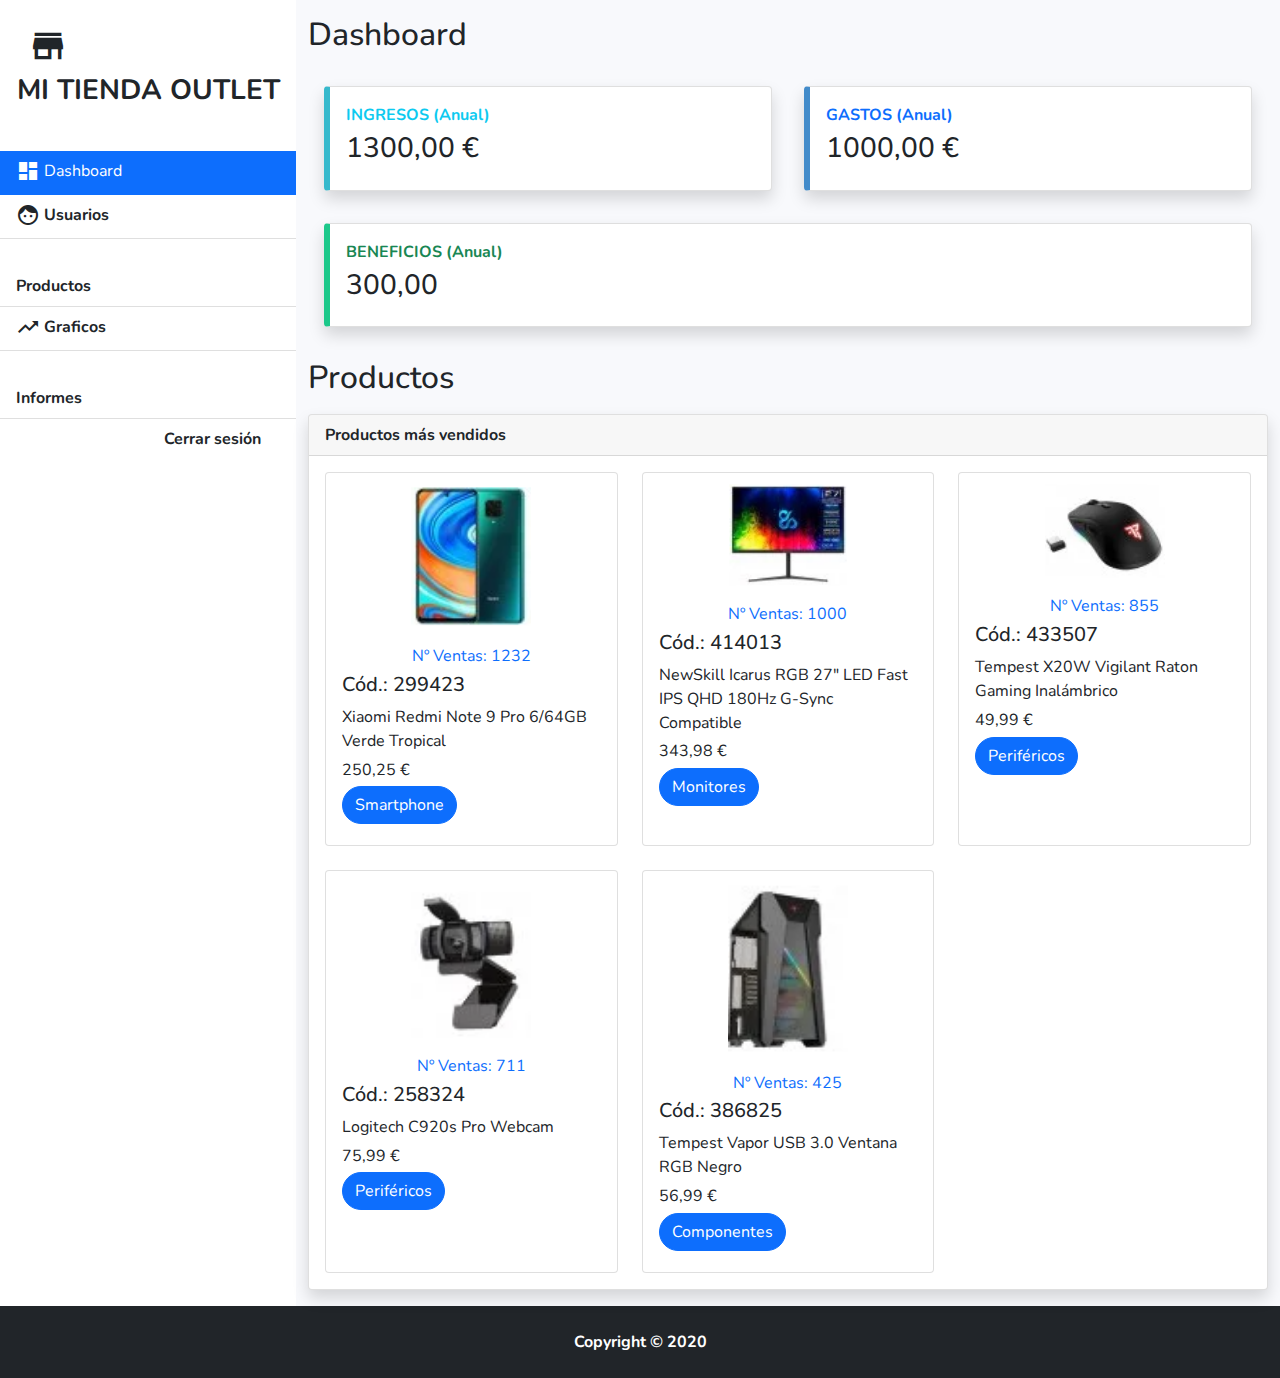
==== principal.html @ 0b27ec18 "Commit actualización v3" ====
<!DOCTYPE html>
<html lang="en">

<head>
    <meta charset="UTF-8">
    <meta http-equiv="X-UA-Compatible" content="IE=edge">
    <meta name="viewport" content="width=device-width, initial-scale=1.0">
    <link rel="stylesheet" href="./css/bootstrap.min.css">
    <link rel="stylesheet" href="./css/main.css">
    <link rel="preconnect" href="https://fonts.googleapis.com">
    <link rel="preconnect" href="https://fonts.gstatic.com" crossorigin>
    <link href="https://fonts.googleapis.com/css2?family=Nunito:wght@200;300;400;500;600;700;800;900&display=swap"
        rel="stylesheet">
    <script src="./js/bootstrap.bundle.min.js"></script>
    <!--- Material Design Icons de Google --->
    <link href="https://fonts.googleapis.com/icon?family=Material+Icons" rel="stylesheet">
    <title>DASHBOARD - Gestión de usuarios</title>
</head>

<body>
    <div class="d-lg-flex">
        <!--- Barra Menú --->
        <!--- El menú lateral solo en pantallas grandes --->
        <div class="bg-white d-none d-lg-block">
            <div class="sidebar-heading text-center py-4 primary-text fs-3 fw-bold">
                <div><span class="material-icons fs-1">storefront</span></div>
                MI TIENDA OUTLET
            </div>
            <div class="list-group list-group-flush my-3">
                <a href="#" class="list-group-item list-group-item-action bg-primary second-text active">
                    <span class="material-icons">dashboard</span>
                    Dashboard </a>
                <a href="#" class="list-group-item list-group-item-action bg-transparent second-text fw-bold">
                    <span class="material-icons">face</span>
                    Usuarios </a>
                <a href="#" class="list-group-item list-group-item-action bg-transparent second-text fw-bold">
                    <span class="material-icons">inventory_2</span>
                    Productos </a>
                <a href="#" class="list-group-item list-group-item-action bg-transparent second-text fw-bold">
                    <span class="material-icons">trending_up</span>
                    Graficos </a>
                <a href="#" class="list-group-item list-group-item-action bg-transparent second-text fw-bold">
                    <span class="material-icons">summarize</span>
                    Informes </a>
                <a href="#" class="list-group-item list-group-item-action bg-transparent second-text fw-bold">
                    <span class="material-icons">logout</span>
                    Cerrar sesión </a>
            </div>
        </div>
        <!--- En pantallas pequeñas el menu pasa a ser superior --->
        <div class="d-lg-none col">
            <div class="sidebar-heading text-center py-4 primary-text fs-2 fw-bold ">
                <div><span class="material-icons fs-1">storefront</span></div>
                MI TIENDA OUTLET
            </div>
            <div class="dropdown mx-4">
                <a class="btn btn-success dropdown-toggle" href="#" role="button" id="dropdownMenuLink"
                    data-bs-toggle="dropdown" aria-expanded="false">
                    <span class="material-icons">menu_open</span>
                    Menú
                </a>
                <ul class="dropdown-menu w-75" aria-labelledby="dropdownMenuLink">
                    <a href="#" class="list-group-item list-group-item-action bg-primary second-text active">
                        <span class="material-icons">dashboard</span>
                        Dashboard </a>
                    <a href="#" class="list-group-item list-group-item-action bg-transparent second-text fw-bold">
                        <span class="material-icons">face</span>
                        Usuarios </a>
                    <a href="#" class="list-group-item list-group-item-action bg-transparent second-text fw-bold">
                        <span class="material-icons">inventory_2</span>
                        Productos </a>
                    <a href="#" class="list-group-item list-group-item-action bg-transparent second-text fw-bold">
                        <span class="material-icons">trending_up</span>
                        Graficos </a>
                    <a href="#" class="list-group-item list-group-item-action bg-transparent second-text fw-bold">
                        <span class="material-icons">summarize</span>
                        Informes </a>
                    <a href="#" class="list-group-item list-group-item-action bg-transparent second-text fw-bold">
                        <span class="material-icons">logout</span>
                        Cerrar sesión </a>
                </ul>
            </div>
        </div>
        <!--- Fin Barra Menú -->

        <!--- Contenedor Principal -->
        <div id="main-page" class="container-fluid pb-3">
            
            <!--- DashBoard -->
            <h2 class="my-3">Dashboard</h2>
            <!--- Usamos display Flex - Wrap para mediano-peq // para Large: ROW -->
            <div class="d-flex flex-wrap flex-lg-row">
                <div class="col card shadow m-3 callout-info datos">
                    <div class="card-body">
                        <p class="fw-bold text-info"> INGRESOS (Anual)</p>
                        <h3>1300,00 €</h3>
                    </div>
                </div>
                <div class="col card shadow m-3 callout-primary datos">
                    <div class="card-body">
                        <p class="fw-bold text-primary">GASTOS (Anual)</p>
                        <h3>1000,00 €</h3>
                    </div>
                </div>
                <div class="col card shadow m-3 callout-success datos">
                    <div class="card-body">
                        <p class="fw-bold text-success">BENEFICIOS (Anual)</p>
                        <h3>300,00 </h3>
                    </div>
                </div>
            </div>
            <!--- Fin DashBoard -->

            <!--- Productos -->
            <h2 class="my-3">Productos </h2>
            <div class="card shadow">
                <div class="card-header fw-bold">Productos más vendidos</div>
                <div class="card-body flex-wrap">
                                        
                    <!--- El formato tabla se sustituye por cartas que se adaptan a todos los tamaños -->
                    <div class="row row-cols-1 row-cols-md-2 row-cols-lg-3 row-cols-xxl-4 g-4">
                        <div class="col">
                            <div class="card h-100">
                                <img class="card-img" src="./img/xiaomi.png"
                                    alt="Xiaomi Redmi Note 9 Pro 6/64GB Verde Tropical">
                                <div class="card-body">
                                    <p class="ventas text-primary text-center">1232</h5>
                                    <h5>299423</h5>
                                    <p>Xiaomi Redmi Note 9 Pro 6/64GB Verde Tropical</p>
                                    <p>250,25 €</p>
                                    <p><span class="btn btn-primary rounded-pill">Smartphone</span></p>
                                </div>
                            </div>
                        </div>
                        <div class="col">
                            <div class="card h-100">
                                <img class="card-img" src="./img/pantalla.png"
                                    alt="NewSkill Icarus RGB 27 LED Fast IPS QHD 180Hz G-Sync Compatible">
                                <div class="card-body">
                                    <p class="ventas text-primary text-center">1000</p>
                                    <h5>414013</h5>
                                    <p>NewSkill Icarus RGB 27" LED Fast IPS QHD 180Hz G-Sync Compatible</p>
                                    <p>343,98 €</p>
                                    <p><span class="btn btn-primary rounded-pill">Monitores</span></p>
                                </div>
                            </div>
                        </div>
                        <div class="col">
                            <div class="card h-100">
                                <img class="card-img" src="./img/mouse.png"
                                    alt="Tempest X20W Vigilant Raton Gaming Inalámbrico">
                                <div class="card-body">
                                    <p class="ventas text-primary text-center">855</p>
                                    <h5>433507</h5>
                                    <p>Tempest X20W Vigilant Raton Gaming Inalámbrico</p>
                                    <p>49,99 €</p>
                                    <p><span class="btn btn-primary rounded-pill">Periféricos</span></p>
                                </div>
                            </div>
                        </div>
                        <div class="col">
                            <div class="card h-100">
                                <img class="card-img" src="./img/webcam.png" alt="Logitech C920s Pro Webcam">
                                <div class="card-body">
                                    <p class="ventas text-primary text-center">711</p>
                                    <h5>258324</h5>
                                    <p>Logitech C920s Pro Webcam</p>
                                    <p>75,99 €</p>
                                    <p><span class="btn btn-primary rounded-pill">Periféricos</span></p>
                                </div>
                            </div>
                        </div>
                        <div class="col">
                            <div class="card h-100">
                                <img class="card-img" src="./img/torre.png" alt="Tempest Vapor USB 3.0 Ventana RGB Negro">
                                <div class="card-body">
                                    <p class="ventas text-primary text-center">425</p>
                                <h5>386825</h5>
                                <p>Tempest Vapor USB 3.0 Ventana RGB Negro</p>
                                <p>56,99 €</p>
                                <p><span class="btn btn-primary rounded-pill">Componentes</span></p>
                                </div>
                            </div>
                        </div>
                    </div>
                    
                </div>
                
            </div>
            <!--- Fin de Productos -->
        </div>

    </div>
    <!--- FOOTER -->
    <div class="text-center fw-bold bg-dark p-4 text-white">Copyright © 2020</div>
</body>

</html>
---- css/main.css ----
* {
    font-family: 'Nunito', Verdana, sans-serif;
}

body.login {
    background-color: #34889c;
    background: linear-gradient(to right, #34889c, #4678c8);
    align-self: center;
}


.bg-login {
    background-image: url('../img/login.svg');
    background-position: center center;
    background-repeat: no-repeat;
    background-size: contain;
}

#main-page {
    background-color: #f8f9fc;
}
.callout-primary {
     border-left-width: 6px;
     border-left-color: #428bca;
}
.callout-success {
    border-left-width: 6px;
    border-left-color: #1cc88a;
}
.callout-info {
    border-left-width: 6px;
    border-left-color: #36b9cc;;

}


.card-img {
    max-height: 180px;
    width: 120px;
    align-self: center;
    margin-top: 0.7em;
}

h5::before {
    content: "Cód.: ";
}

.ventas::before {
    content: "Nº Ventas: ";
}

.datos {
    flex: 1 1 300px;
}

.material-icons {
    vertical-align: middle;
    padding-bottom: 3px;
}

p {
    margin-block-end: 0.3em;
}
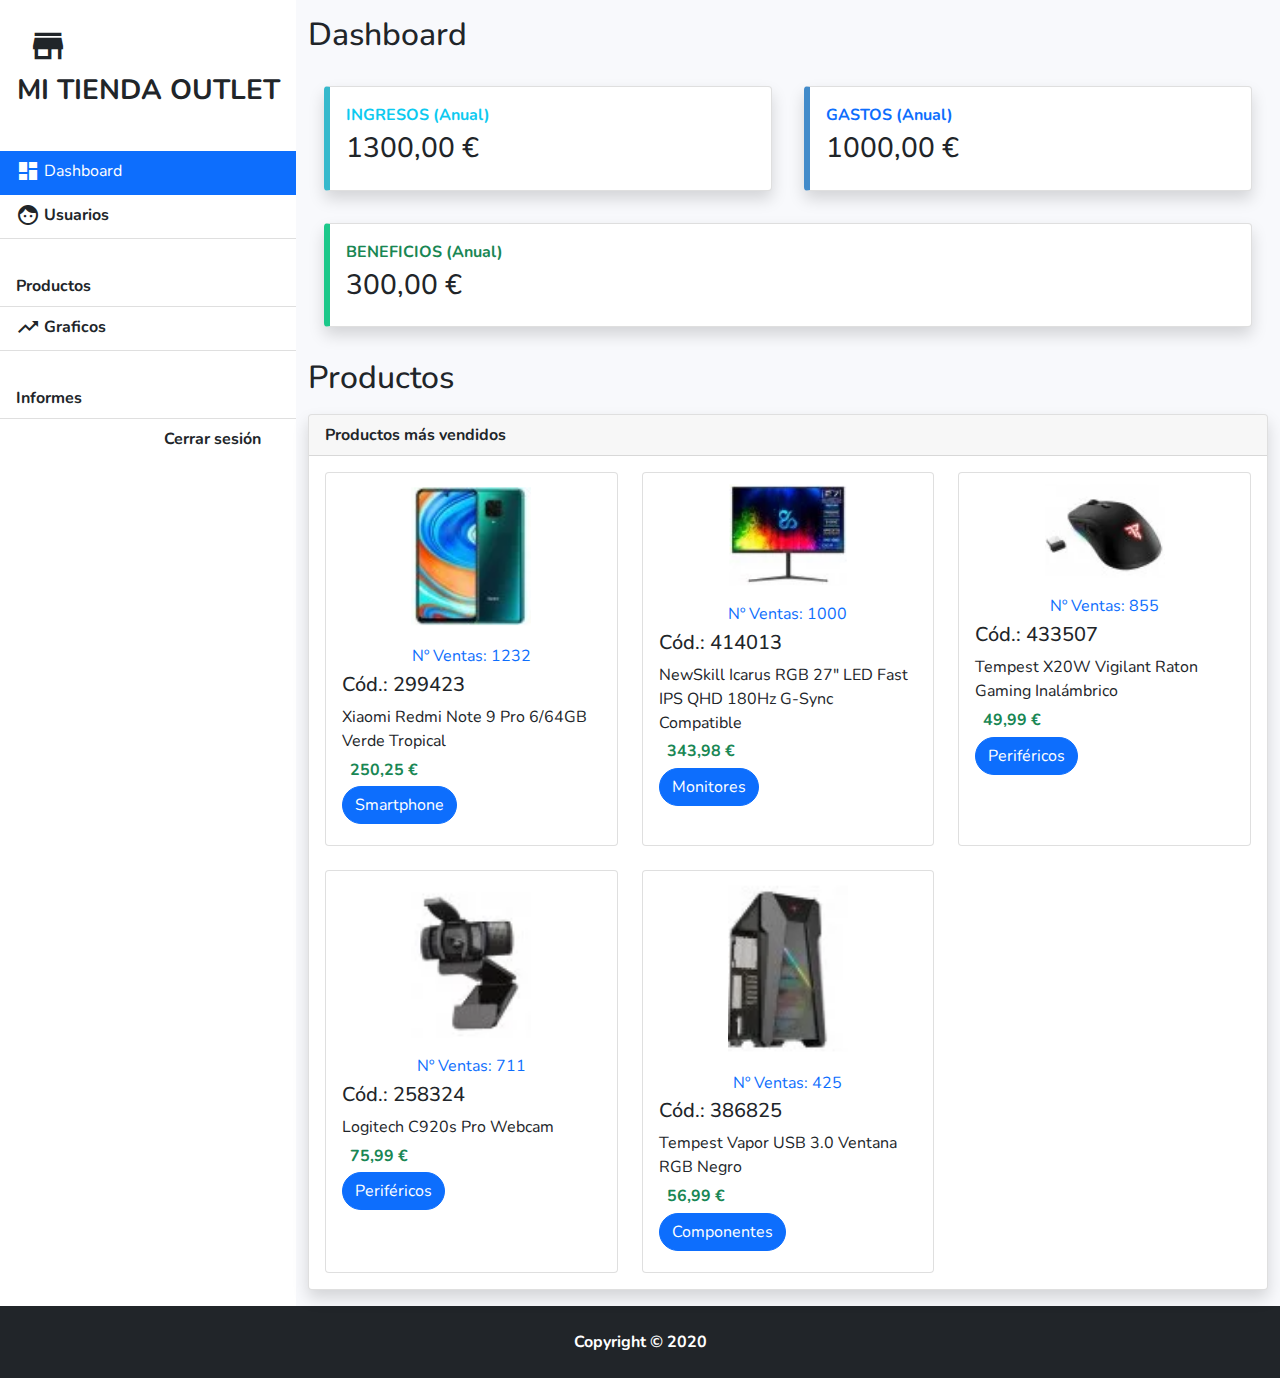
==== commit 65af5cc4: "actualiz. v5" ====
--- a/principal.html
+++ b/principal.html
@@ -53,29 +53,30 @@
                 <div><span class="material-icons fs-1">storefront</span></div>
                 MI TIENDA OUTLET
             </div>
-            <div class="dropdown mx-4">
+            <!--- Para poner el boton a la derecha activar displ-flex y luego justif-cont-end --->
+            <div class="dropdown mx-4 d-flex justify-content-end">
                 <a class="btn btn-success dropdown-toggle" href="#" role="button" id="dropdownMenuLink"
                     data-bs-toggle="dropdown" aria-expanded="false">
                     <span class="material-icons">menu_open</span>
                     Menú
                 </a>
                 <ul class="dropdown-menu w-75" aria-labelledby="dropdownMenuLink">
-                    <a href="#" class="list-group-item list-group-item-action bg-primary second-text active">
+                    <a href="#" class="list-group-item list-group-item-action bg-primary second-text active border-bottom-0">
                         <span class="material-icons">dashboard</span>
                         Dashboard </a>
-                    <a href="#" class="list-group-item list-group-item-action bg-transparent second-text fw-bold">
+                    <a href="#" class="list-group-item list-group-item-action bg-transparent second-text fw-bold border-bottom-0">
                         <span class="material-icons">face</span>
                         Usuarios </a>
-                    <a href="#" class="list-group-item list-group-item-action bg-transparent second-text fw-bold">
+                    <a href="#" class="list-group-item list-group-item-action bg-transparent second-text fw-bold border-bottom-0">
                         <span class="material-icons">inventory_2</span>
                         Productos </a>
-                    <a href="#" class="list-group-item list-group-item-action bg-transparent second-text fw-bold">
+                    <a href="#" class="list-group-item list-group-item-action bg-transparent second-text fw-bold border-bottom-0">
                         <span class="material-icons">trending_up</span>
                         Graficos </a>
                     <a href="#" class="list-group-item list-group-item-action bg-transparent second-text fw-bold">
                         <span class="material-icons">summarize</span>
                         Informes </a>
-                    <a href="#" class="list-group-item list-group-item-action bg-transparent second-text fw-bold">
+                    <a href="#" class="list-group-item bg-transparent second-text fw-bold border-bottom-0">
                         <span class="material-icons">logout</span>
                         Cerrar sesión </a>
                 </ul>
@@ -90,22 +91,22 @@
             <h2 class="my-3">Dashboard</h2>
             <!--- Usamos display Flex - Wrap para mediano-peq // para Large: ROW -->
             <div class="d-flex flex-wrap flex-lg-row">
-                <div class="col card shadow m-3 callout-info datos">
+                <div class="col card shadow m-2 callout-info datos m-lg-3">
                     <div class="card-body">
                         <p class="fw-bold text-info"> INGRESOS (Anual)</p>
                         <h3>1300,00 €</h3>
                     </div>
                 </div>
-                <div class="col card shadow m-3 callout-primary datos">
+                <div class="col card shadow m-2 callout-primary datos m-lg-3">
                     <div class="card-body">
                         <p class="fw-bold text-primary">GASTOS (Anual)</p>
                         <h3>1000,00 €</h3>
                     </div>
                 </div>
-                <div class="col card shadow m-3 callout-success datos">
+                <div class="col card shadow m-2 callout-success datos m-lg-3">
                     <div class="card-body">
                         <p class="fw-bold text-success">BENEFICIOS (Anual)</p>
-                        <h3>300,00 </h3>
+                        <h3>300,00 €</h3>
                     </div>
                 </div>
             </div>
@@ -127,7 +128,7 @@
                                     <p class="ventas text-primary text-center">1232</h5>
                                     <h5>299423</h5>
                                     <p>Xiaomi Redmi Note 9 Pro 6/64GB Verde Tropical</p>
-                                    <p>250,25 €</p>
+                                    <p class="text-success mx-2 fw-bolder">250,25 €</p>
                                     <p><span class="btn btn-primary rounded-pill">Smartphone</span></p>
                                 </div>
                             </div>
@@ -140,7 +141,7 @@
                                     <p class="ventas text-primary text-center">1000</p>
                                     <h5>414013</h5>
                                     <p>NewSkill Icarus RGB 27" LED Fast IPS QHD 180Hz G-Sync Compatible</p>
-                                    <p>343,98 €</p>
+                                    <p class="text-success mx-2 fw-bolder">343,98 €</p>
                                     <p><span class="btn btn-primary rounded-pill">Monitores</span></p>
                                 </div>
                             </div>
@@ -153,7 +154,7 @@
                                     <p class="ventas text-primary text-center">855</p>
                                     <h5>433507</h5>
                                     <p>Tempest X20W Vigilant Raton Gaming Inalámbrico</p>
-                                    <p>49,99 €</p>
+                                    <p class="text-success mx-2 fw-bolder">49,99 €</p>
                                     <p><span class="btn btn-primary rounded-pill">Periféricos</span></p>
                                 </div>
                             </div>
@@ -165,7 +166,7 @@
                                     <p class="ventas text-primary text-center">711</p>
                                     <h5>258324</h5>
                                     <p>Logitech C920s Pro Webcam</p>
-                                    <p>75,99 €</p>
+                                    <p class="text-success mx-2 fw-bolder">75,99 €</p>
                                     <p><span class="btn btn-primary rounded-pill">Periféricos</span></p>
                                 </div>
                             </div>
@@ -177,7 +178,7 @@
                                     <p class="ventas text-primary text-center">425</p>
                                 <h5>386825</h5>
                                 <p>Tempest Vapor USB 3.0 Ventana RGB Negro</p>
-                                <p>56,99 €</p>
+                                <p class="text-success mx-2 fw-bolder">56,99 €</p>
                                 <p><span class="btn btn-primary rounded-pill">Componentes</span></p>
                                 </div>
                             </div>
